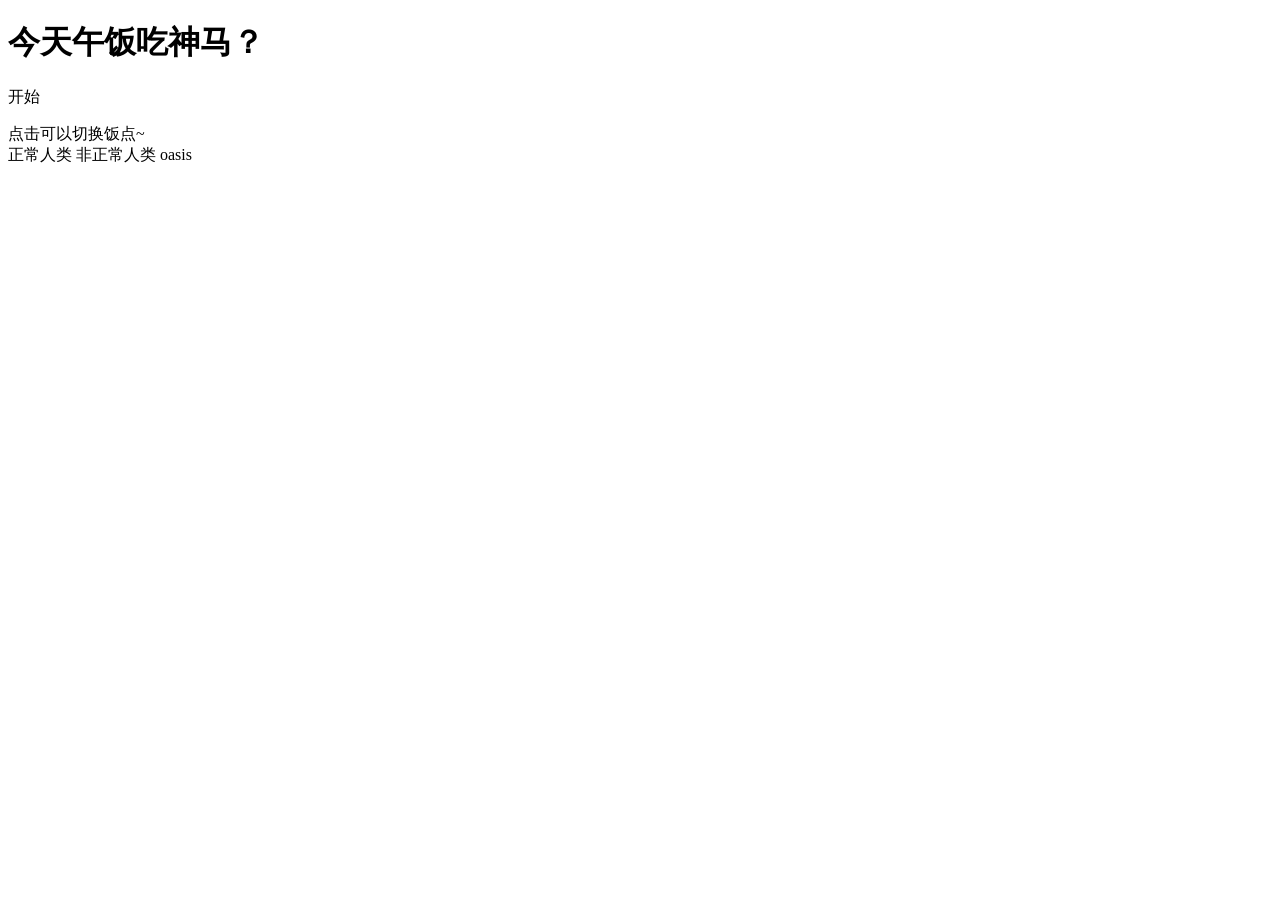
==== index.html @ bb1cb59a "Add files via upload" ====
<!DOCTYPE html>
<html>

<head>
    <meta http-equiv="Content-Type" content="text/html; charset=UTF-8">
    <title>今天吃什么</title>
    <meta name="description" content="今天吃什么" />
    <meta name="viewport" content="width=device-width, initial-scale=1.0, maximum-scale=1.0, user-scalable=no">
    <meta name="apple-mobile-web-app-capable" content="yes">
    <meta name="apple-mobile-web-app-status-bar-style" content="black-translucent" />
    <link rel="apple-touch-icon" href="./images/apple-touch-icon.png">
    <link rel="stylesheet" href="./css/style.min.css">
    <script src="./js/jquery-3.4.1.min.js"></script>
    <script src="./js/app.js"></script>
</head>

<body>
    <div class="bg"></div>
    <div id="temp_container"></div>
    <div id="wrapper">
        <h1 class="title"><span class="today">今天</span><span class="time">午饭</span><span class="eat">吃</span></span><b
                class="what">神马</b><span class="punctuation">？</span></h1>
        <span id="start"><span>开始</span></span>
        <p class="os"></p>
        <span class="tip">点击可以切换饭点~</span> <br>
    </div>
    <div id="toggle">
        <span data-type="human" data-color="#00BDD6" class="selected">正常人类</span>
        <span data-type="monster" data-color="#E80773">非正常人类</span>
        <span data-type="oasis" data-color="#26A540">oasis</span>
        <div id="colorBlock" class="hb"></div>
    </div>
</body>

</html>
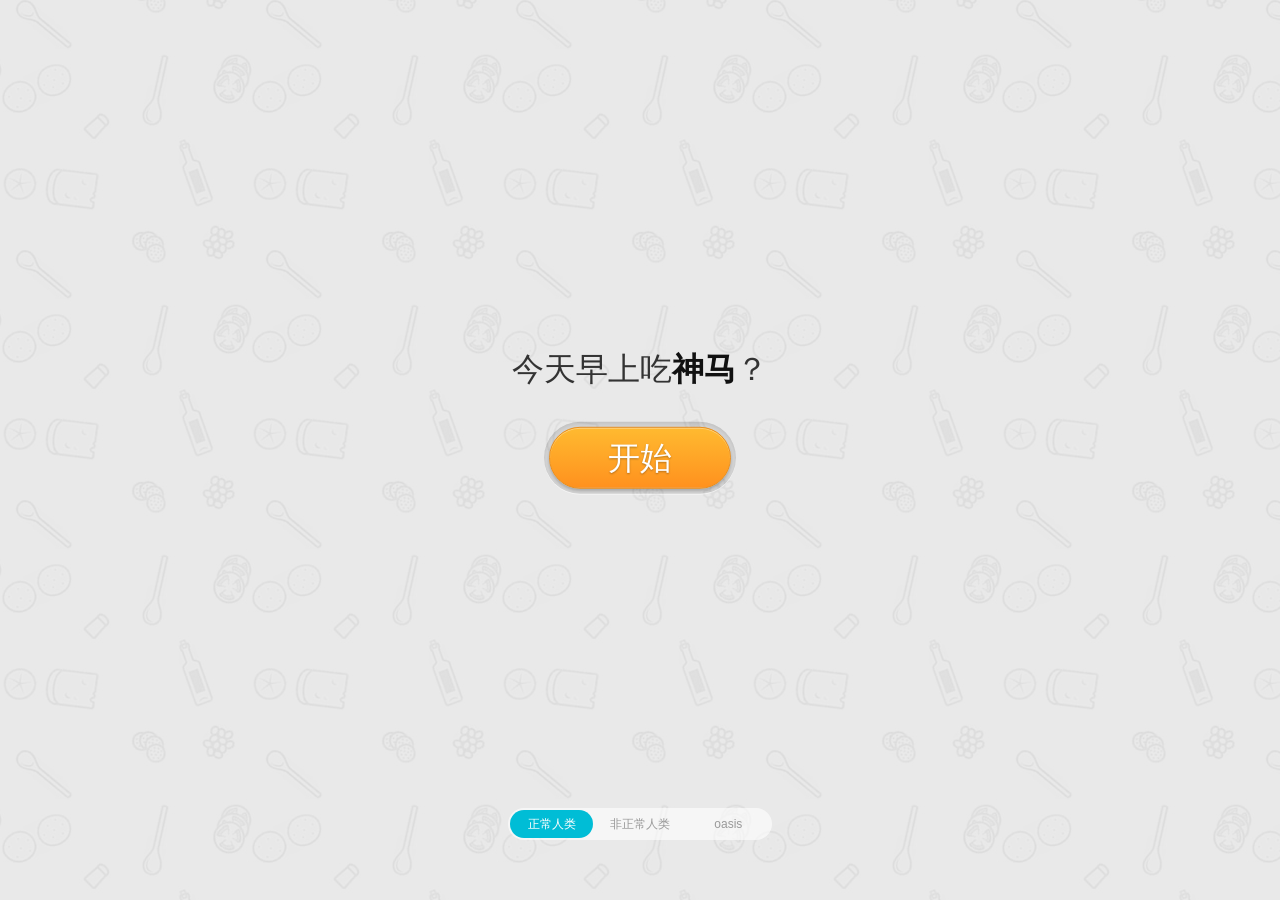
==== commit 02702982: "Update index.html" ====
--- a/index.html
+++ b/index.html
@@ -18,8 +18,8 @@
     <div class="bg"></div>
     <div id="temp_container"></div>
     <div id="wrapper">
-        <h1 class="title"><span class="today">今天</span><span class="time">午饭</span><span class="eat">吃</span></span><b
-                class="what">神马</b><span class="punctuation">？</span></h1>
+        <h1 class="title"><span data-color="#FF0000" class="today">今天</span><span data-color="#FF0000" class="time">午饭</span><span data-color="#FF0000" class="eat">吃</span></span><b
+                data-color="#000000" class="what">神马</b><span class="punctuation">？</span></h1>
         <span id="start"><span>开始</span></span>
         <p class="os"></p>
         <span class="tip">点击可以切换饭点~</span> <br>
@@ -32,4 +32,4 @@
     </div>
 </body>
 
-</html>+</html>
--- a/css/style.min.css
+++ b/css/style.min.css
@@ -0,0 +1,472 @@
+html,
+body {
+    overflow: hidden;
+    height: 100%
+}
+
+html {
+    font-size: 14px
+}
+
+body {
+    margin: 0;
+    font-family: sans-serif;
+    -webkit-user-select: none;
+    -moz-user-select: none;
+    -ms-user-select: none;
+    user-select: none;
+    background: #E9E9E9;
+    -webkit-touch-callout: none;
+    -webkit-tap-highlight-color: rgba(255, 255, 255, 0);
+    -webkit-tap-highlight-color: transparent
+}
+
+.bg {
+    background: #E9E9E9 url(../images/bg.jpg) 50% 0;
+    -webkit-transform: translate3d(0, 0, 0);
+    transform: translate3d(0, 0, 0);
+    -webkit-animation: flow 16s linear infinite;
+    animation: flow 16s linear infinite;
+    position: fixed;
+    top: 0;
+    left: 0;
+    right: 0;
+    bottom: 0;
+    z-index: -1
+}
+
+.playing .bg {
+    -webkit-animation-play-state: paused;
+    animation-play-state: paused
+}
+
+#wrapper {
+    width: 90%;
+    max-width: 640px;
+    text-align: center;
+    position: absolute;
+    top: 50%;
+    left: 50%;
+    -webkit-transform: translate3d(-50%, -70%, 0);
+    transform: translate3d(-50%, -70%, 0);
+    z-index: 3
+}
+
+#wrapper .title {
+    margin: 0 0 30px;
+    padding: 0;
+    font-weight: 400;
+    font-size: 32px;
+    cursor: pointer;
+    color: #333;
+    white-space: nowrap;
+    overflow: hidden;
+    text-overflow: ellipsis
+}
+
+#wrapper .title.shake {
+    -webkit-animation: shake .4s;
+    animation: shake .4s
+}
+
+#wrapper .what {
+    font-weight: 700;
+    color: #111
+}
+
+#wrapper .os {
+    position: absolute;
+    top: 100%;
+    left: 50%;
+    -webkit-transform: translate3d(-50%, 50px, 0);
+    transform: translate3d(-50%, 50px, 0);
+    color: #666;
+    line-height: 1.4;
+    width: 80%
+}
+
+#wrapper .tip {
+    position: absolute;
+    top: -50px;
+    left: 50%;
+    display: block;
+    padding: 7px 12px;
+    background: rgba(0, 0, 0, 0.6);
+    color: #fff;
+    white-space: nowrap;
+    border-radius: 15px;
+    -webkit-background-size: contain;
+    background-size: contain;
+    -webkit-transform: translate3d(-50%, 0, 0);
+    transform: translate3d(-50%, 0, 0);
+    -webkit-animation: dinnerTip 3s 1s linear both;
+    animation: dinnerTip 3s 1s linear both
+}
+
+#wrapper .tip:after {
+    content: "";
+    position: absolute;
+    top: 100%;
+    left: 50%;
+    margin-left: -4px;
+    border: 8px solid transparent;
+    border-top-color: rgba(0, 0, 0, 0.6)
+}
+
+#start {
+    background: rgba(0, 0, 0, 0.1);
+    border-radius: 40px;
+    padding: 5px;
+    -webkit-box-shadow: inset 0 2px 3px rgba(0, 0, 0, 0.07), 0 1px rgba(255, 255, 255, 0.5);
+    box-shadow: inset 0 2px 3px rgba(0, 0, 0, 0.07), 0 1px rgba(255, 255, 255, 0.5);
+    display: inline-block;
+    cursor: pointer
+}
+
+#start span {
+    border-radius: 35px;
+    width: 180px;
+    height: 60px;
+    line-height: 60px;
+    background: -webkit-gradient(linear, left top, left bottom, from(#FFBA30), to(#FF911E));
+    background: -webkit-linear-gradient(top, #FFBA30, #FF911E);
+    background: linear-gradient(to bottom, #FFBA30, #FF911E);
+    color: #fff;
+    text-align: center;
+    display: block;
+    font-size: 32px;
+    text-shadow: 0 1px 2px rgba(0, 0, 0, 0.3);
+    -webkit-box-shadow: inset 0 1px #FFD17C, 0 2px 3px rgba(0, 0, 0, 0.2);
+    box-shadow: inset 0 1px #FFD17C, 0 2px 3px rgba(0, 0, 0, 0.2);
+    border: 1px solid #E88E1D
+}
+
+#start:hover span {
+    background: -webkit-gradient(linear, left top, left bottom, from(#FFCE44), to(#FFA532));
+    background: -webkit-linear-gradient(top, #FFCE44, #FFA532);
+    background: linear-gradient(to bottom, #FFCE44, #FFA532);
+    -webkit-box-shadow: inset 0 1px #FFE696, 0 2px 3px rgba(0, 0, 0, 0.2);
+    box-shadow: inset 0 1px #FFE696, 0 2px 3px rgba(0, 0, 0, 0.2)
+}
+
+#start:active span {
+    background: -webkit-gradient(linear, left top, left bottom, from(#FF911E), to(#FFBB30));
+    background: -webkit-linear-gradient(top, #FF911E, #FFBB30);
+    background: linear-gradient(to bottom, #FF911E, #FFBB30);
+    -webkit-box-shadow: inset 0 1px #FFB050, 0 2px 3px rgba(0, 0, 0, 0.2);
+    box-shadow: inset 0 1px #FFB050, 0 2px 3px rgba(0, 0, 0, 0.2)
+}
+
+#temp_container {
+    -webkit-transform: translate3d(0, 0, 0);
+    transform: translate3d(0, 0, 0);
+    overflow: hidden;
+    height: 100%;
+    position: absolute;
+    top: 0;
+    left: 0;
+    width: 100%;
+    height: 100%;
+    z-index: 0
+}
+
+#temp_container .temp {
+    position: absolute;
+    color: #777;
+    -webkit-animation: flash 1.6s ease-out both;
+    animation: flash 1.6s ease-out both;
+    white-space: nowrap
+}
+
+
+#toggle {
+    position: absolute;
+    bottom: 60px;
+    left: 50%;
+    transform: translateX(-50%);
+    border-radius: 20px;
+    background: rgba(255, 255, 255, 0.6);
+    padding: 2px;
+    z-index: 4;
+    font-size: 12px;
+    width: 90%;
+    max-width: 260px;
+    display: grid;
+    grid-template-columns: repeat(auto-fit, minmax(80px, 1fr));
+    gap: 5px;
+    transition: 0.3s;
+}
+
+#toggle span {
+    color: #999;
+    padding: 5px 10px;
+    text-align: center;
+    cursor: pointer;
+    transition: 0.3s;
+    line-height: 1.5;
+    border-radius: 20px;
+    position: relative;
+    z-index: 2;
+}
+
+#toggle span.selected {
+    color: #fff;
+}
+
+#colorBlock {
+    background: #00BDD6;
+    position: absolute;
+    height: 1.99rem;
+    width: calc(33% - 4px);
+    top: 2px;
+    left: 2px;
+    border-radius: 20px;
+    z-index: 1;
+    transition: 0.3s;
+}
+
+.playing #toggle {
+    -webkit-transform: translateX(-50%) translateY(200%);
+    -ms-transform: translateX(-50%) translateY(200%);
+    transform: translateX(-50%) translateY(200%);
+    opacity: 0
+}
+
+.comment {
+    position: absolute;
+    bottom: 120px;
+    left: 50%;
+    -webkit-transform: translateX(-50%);
+    -ms-transform: translateX(-50%);
+    transform: translateX(-50%);
+    border-radius: 20px;
+    color: #FFF;
+    background: rgba(0, 0, 0, 0.3);
+    padding: 5px 10px;
+    z-index: 3;
+    font-size: 14px;
+    white-space: nowrap;
+    -webkit-animation: comment 3s both;
+    animation: comment 3s both
+}
+
+#ribbon {
+    -webkit-background-size: contain;
+    background-size: contain;
+    width: 93px;
+    height: 56px;
+    position: absolute;
+    top: 8px;
+    right: 15px;
+    z-index: 9
+}
+
+.adsbygoogle {
+    position: absolute;
+    bottom: 0;
+    left: 0;
+    right: 0;
+    height: 50px;
+    width: auto !important;
+    text-align: center;
+    z-index: 2;
+    overflow: hidden
+}
+
+@-webkit-keyframes comment {
+
+    0%,
+    100% {
+        opacity: 0;
+        -webkit-transform: translate3d(-50%, 200%, 0) scale(0.7);
+        transform: translate3d(-50%, 200%, 0) scale(0.7)
+    }
+
+    20%,
+    80% {
+        opacity: 1;
+        -webkit-transform: translate3d(-50%, 0, 0);
+        transform: translate3d(-50%, 0, 0)
+    }
+}
+
+@keyframes comment {
+
+    0%,
+    100% {
+        opacity: 0;
+        -webkit-transform: translate3d(-50%, 200%, 0) scale(0.7);
+        transform: translate3d(-50%, 200%, 0) scale(0.7)
+    }
+
+    20%,
+    80% {
+        opacity: 1;
+        -webkit-transform: translate3d(-50%, 0, 0);
+        transform: translate3d(-50%, 0, 0)
+    }
+}
+
+@-webkit-keyframes dinnerTip {
+
+    0%,
+    100% {
+        opacity: 0;
+        -webkit-transform: perspective(600px) translate3d(-50%, 7px, 0) scale(0.7) rotateY(180deg);
+        transform: perspective(600px) translate3d(-50%, 7px, 0) scale(0.7) rotateY(180deg)
+    }
+
+    20%,
+    80% {
+        opacity: 1;
+        -webkit-transform: perspective(600px) translate3d(-50%, 0, 0) rotateY(0deg);
+        transform: perspective(600px) translate3d(-50%, 0, 0) rotateY(0deg)
+    }
+}
+
+@keyframes dinnerTip {
+
+    0%,
+    100% {
+        opacity: 0;
+        -webkit-transform: perspective(600px) translate3d(-50%, 7px, 0) scale(0.7) rotateY(180deg);
+        transform: perspective(600px) translate3d(-50%, 7px, 0) scale(0.7) rotateY(180deg)
+    }
+
+    20%,
+    80% {
+        opacity: 1;
+        -webkit-transform: perspective(600px) translate3d(-50%, 0, 0) rotateY(0deg);
+        transform: perspective(600px) translate3d(-50%, 0, 0) rotateY(0deg)
+    }
+}
+
+@-webkit-keyframes shake {
+    0% {
+        -webkit-transform: translateX(5px);
+        transform: translateX(5px)
+    }
+
+    20% {
+        -webkit-transform: translateX(-10px);
+        transform: translateX(-10px)
+    }
+
+    40% {
+        -webkit-transform: translateX(15px);
+        transform: translateX(15px)
+    }
+
+    60% {
+        -webkit-transform: translateX(-20px);
+        transform: translateX(-20px)
+    }
+
+    80% {
+        -webkit-transform: translateX(15px);
+        transform: translateX(15px)
+    }
+
+    100% {
+        -webkit-transform: translateX(-10px);
+        transform: translateX(-10px)
+    }
+}
+
+@keyframes shake {
+    0% {
+        -webkit-transform: translateX(5px);
+        transform: translateX(5px)
+    }
+
+    20% {
+        -webkit-transform: translateX(-10px);
+        transform: translateX(-10px)
+    }
+
+    40% {
+        -webkit-transform: translateX(15px);
+        transform: translateX(15px)
+    }
+
+    60% {
+        -webkit-transform: translateX(-20px);
+        transform: translateX(-20px)
+    }
+
+    80% {
+        -webkit-transform: translateX(15px);
+        transform: translateX(15px)
+    }
+
+    100% {
+        -webkit-transform: translateX(-10px);
+        transform: translateX(-10px)
+    }
+}
+
+@-webkit-keyframes flow {
+    0% {
+        background-position: 50% 0
+    }
+
+    100% {
+        background-position: 50% -250px
+    }
+}
+
+@keyframes flow {
+    0% {
+        background-position: 50% 0
+    }
+
+    100% {
+        background-position: 50% -250px
+    }
+}
+
+@-webkit-keyframes flash {
+    0% {
+        opacity: 0;
+        -webkit-transform: scale(1.5);
+        transform: scale(1.5);
+        color: transparent;
+        text-shadow: 0 0 5px rgba(0, 0, 0, 0.5)
+    }
+
+    50% {
+        opacity: 1
+    }
+
+    100% {
+        opacity: 0;
+        -webkit-transform: scale(0.5);
+        transform: scale(0.5)
+    }
+}
+
+@keyframes flash {
+    0% {
+        opacity: 0;
+        -webkit-transform: scale(1.5);
+        transform: scale(1.5);
+        color: transparent;
+        text-shadow: 0 0 5px rgba(0, 0, 0, 0.5)
+    }
+
+    50% {
+        opacity: 1
+    }
+
+    100% {
+        opacity: 0;
+        -webkit-transform: scale(0.5);
+        transform: scale(0.5)
+    }
+}
+
+#weibo {
+    position: absolute;
+    top: 15px;
+    right: -8px;
+}
